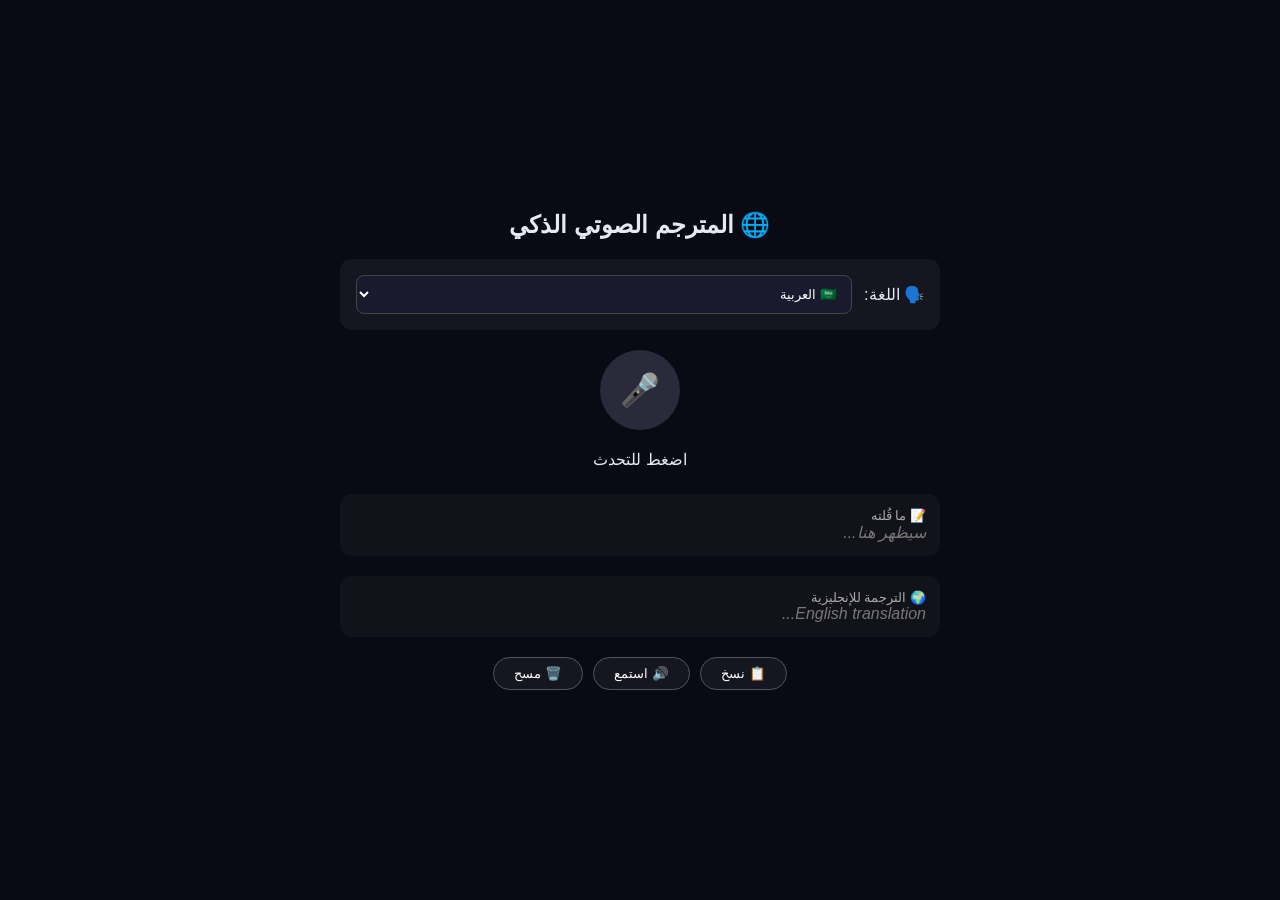
==== index.html @ 53a1d83c "Rename" ====
<!DOCTYPE html>
<html lang="ar" dir="rtl">
<head>
    <meta charset="UTF-8">
    <meta name="viewport" content="width=device-width, initial-scale=1.0">
    <title>🌟 المترجم الصوتي الذكي</title>
    <style>
        :root {
            --bg: #0a0a14;
            --text: #e8e8f0;
            --accent: #4f8fff;
        }
        * { margin:0; padding:0; box-sizing:border-box; }
        body {
            font-family: 'Segoe UI', Tahoma, Geneva, Verdana, sans-serif;
            background: var(--bg);
            color: var(--text);
            min-height: 100vh;
            display: flex;
            align-items: center;
            justify-content: center;
            padding: 20px;
        }
        .container {
            max-width: 600px;
            width: 100%;
            display: flex;
            flex-direction: column;
            gap: 20px;
            text-align: center;
        }
        .warning-box {
            background: #3a1a1a;
            border: 2px solid #ff5252;
            padding: 16px;
            border-radius: 12px;
            display: none;
        }
        .warning-box.show { display: block; }
        .language-card {
            background: rgba(255,255,255,0.05);
            padding: 16px;
            border-radius: 12px;
            display: flex;
            gap: 12px;
            align-items: center;
        }
        select {
            flex:1;
            padding: 10px;
            background: #1a1a2e;
            color: white;
            border: 1px solid #444;
            border-radius: 8px;
        }
        .mic-btn {
            width: 80px;
            height: 80px;
            border-radius: 50%;
            background: #2a2a3a;
            border: none;
            color: white;
            font-size: 2rem;
            cursor: pointer;
            transition: 0.3s;
            margin: 0 auto;
        }
        .mic-btn.recording {
            background: #e63946;
            box-shadow: 0 0 25px #e63946;
        }
        .text-box {
            background: rgba(255,255,255,0.03);
            padding: 14px;
            border-radius: 12px;
            text-align: start;
            min-height: 60px;
        }
        .placeholder { color: #777; font-style: italic; }
        .actions {
            display: flex;
            gap: 10px;
            justify-content: center;
        }
        button {
            padding: 8px 20px;
            border-radius: 20px;
            border: 1px solid #555;
            background: rgba(255,255,255,0.05);
            color: white;
            cursor: pointer;
        }
        .spinner {
            width: 24px;
            height: 24px;
            border: 3px solid rgba(255,255,255,0.2);
            border-top-color: var(--accent);
            border-radius: 50%;
            animation: spin 0.8s linear infinite;
            margin: 0 auto;
            display: none;
        }
        .spinner.active { display: block; }
        @keyframes spin { to { transform: rotate(360deg); } }
    </style>
</head>
<body>
    <div class="container">
        <h2>🌐 المترجم الصوتي الذكي</h2>

        <!-- تنبيه يظهر فقط عند فتح الملف محلياً أو في متصفح الواتساب -->
        <div class="warning-box" id="warningBox">
            ⚠️ <strong>تنبيه:</strong> الموقع مفتوح بطريقة غير آمنة (ملف محلي أو متصفح الواتساب).<br>
            الميكروفون لن يعمل هنا. <br>
            🔗 <strong>الحل:</strong> افتح هذا الرابط في متصفح Chrome أو Safari:<br>
            <span style="color:#4f8fff; word-break: break-all;" id="secureUrl"></span>
        </div>

        <div class="language-card">
            <span>🗣️ اللغة:</span>
            <select id="sourceLanguage">
                <option value="ar-SA" selected>🇸🇦 العربية</option>
                <option value="en-US">🇺🇸 English</option>
                <option value="fr-FR">🇫🇷 Français</option>
                <option value="es-ES">🇪🇸 Español</option>
                <option value="de-DE">🇩🇪 Deutsch</option>
                <option value="zh-CN">🇨🇳 中文</option>
            </select>
        </div>

        <button class="mic-btn" id="micButton">🎤</button>
        <p id="statusText" style="min-height:24px;">اضغط للتحدث</p>
        <div class="spinner" id="spinner"></div>

        <div class="text-box">
            <div style="font-size:0.8rem; color:#aaa;">📝 ما قُلته</div>
            <p id="transcriptText" class="placeholder">سيظهر هنا...</p>
        </div>
        <div class="text-box">
            <div style="font-size:0.8rem; color:#aaa;">🌍 الترجمة للإنجليزية</div>
            <p id="translationText" class="placeholder">English translation...</p>
        </div>

        <div class="actions">
            <button id="copyBtn">📋 نسخ</button>
            <button id="speakBtn">🔊 استمع</button>
            <button id="clearBtn">🗑️ مسح</button>
        </div>
    </div>

    <script>
        (function() {
            // ---------- كشف البيئة غير الآمنة ----------
            const isSecure = window.isSecureContext;
            const isFileProtocol = window.location.protocol === 'file:';
            const isWhatsApp = /WhatsApp/i.test(navigator.userAgent);
            const warningBox = document.getElementById('warningBox');
            const secureUrlSpan = document.getElementById('secureUrl');
            
            if (!isSecure || isFileProtocol || isWhatsApp) {
                warningBox.classList.add('show');
                // ضع هنا الرابط الآمن بعد رفع الموقع (عدله لاحقاً)
                const finalUrl = 'https://YOUR_USERNAME.github.io/translator/translator.html';
                secureUrlSpan.textContent = finalUrl;
            }

            // ---------- العناصر ----------
            const micButton = document.getElementById('micButton');
            const statusText = document.getElementById('statusText');
            const transcriptText = document.getElementById('transcriptText');
            const translationText = document.getElementById('translationText');
            const sourceLanguage = document.getElementById('sourceLanguage');
            const spinner = document.getElementById('spinner');

            let recognition = null;
            let isRecording = false;
            let finalTranscript = '';
            let lastTranslation = '';

            const SpeechRecognition = window.SpeechRecognition || window.webkitSpeechRecognition;
            if (!SpeechRecognition) {
                statusText.textContent = '❌ المتصفح لا يدعم التعرف الصوتي';
                micButton.disabled = true;
                return;
            }

            async function requestPermission() {
                try {
                    const stream = await navigator.mediaDevices.getUserMedia({ audio: true });
                    stream.getTracks().forEach(t => t.stop());
                    return true;
                } catch (e) {
                    statusText.textContent = '⛔ تم رفض الميكروفون. اسمح بالوصول من إعدادات المتصفح.';
                    return false;
                }
            }

            function startRecognition() {
                recognition = new SpeechRecognition();
                recognition.continuous = true;
                recognition.interimResults = true;
                recognition.lang = sourceLanguage.value;
                recognition.maxAlternatives = 1;

                recognition.onstart = () => {
                    isRecording = true;
                    micButton.classList.add('recording');
                    micButton.textContent = '⏺️';
                    statusText.textContent = '🔴 استمع... تحدث الآن';
                    finalTranscript = '';
                    transcriptText.textContent = '';
                    transcriptText.classList.remove('placeholder');
                };

                recognition.onresult = (event) => {
                    let interim = '';
                    for (let i = event.resultIndex; i < event.results.length; i++) {
                        if (event.results[i].isFinal) {
                            finalTranscript += event.results[i][0].transcript;
                        } else {
                            interim += event.results[i][0].transcript;
                        }
                    }
                    transcriptText.textContent = (finalTranscript + interim).trim() || '...';
                    transcriptText.classList.remove('placeholder');

                    if (finalTranscript.trim()) {
                        translate(finalTranscript.trim());
                    }
                };

                recognition.onerror = (e) => {
                    if (e.error === 'no-speech') {
                        statusText.textContent = '🎤 لم أسمع شيئاً، حاول مجدداً';
                    } else if (e.error === 'not-allowed') {
                        statusText.textContent = '⛔ صلاحية الميكروفون مرفوضة';
                        stopAll();
                    } else {
                        statusText.textContent = '⚠️ خطأ: ' + e.error;
                    }
                };

                recognition.onend = () => {
                    if (isRecording) {
                        try { recognition.start(); } catch (e) { stopAll(); }
                    } else {
                        stopUI();
                    }
                };

                recognition.start();
            }

            function stopUI() {
                isRecording = false;
                micButton.classList.remove('recording');
                micButton.textContent = '🎤';
                if (finalTranscript) statusText.textContent = '✅ تم';
                else statusText.textContent = 'اضغط للتحدث';
            }

            function stopAll() {
                isRecording = false;
                if (recognition) {
                    try { recognition.stop(); } catch (e) {}
                }
                stopUI();
            }

            async function translate(text) {
                if (text.length < 3) return;
                spinner.classList.add('active');
                translationText.textContent = 'جاري الترجمة...';
                const lang = sourceLanguage.value.split('-')[0];
                try {
                    const res = await fetch(`https://translate.googleapis.com/translate_a/single?client=gtx&sl=${lang}&tl=en&dt=t&q=${encodeURIComponent(text)}`);
                    const data = await res.json();
                    if (data && data[0]) {
                        let out = '';
                        data[0].forEach(seg => { if (seg[0]) out += seg[0]; });
                        translationText.textContent = out.trim();
                        lastTranslation = out.trim();
                        translationText.classList.remove('placeholder');
                    } else {
                        throw new Error('فشل');
                    }
                } catch (e) {
                    translationText.textContent = '⚠️ تعذرت الترجمة';
                } finally {
                    spinner.classList.remove('active');
                }
            }

            micButton.addEventListener('click', async () => {
                if (isRecording) {
                    stopAll();
                } else {
                    // إذا كان الموقع غير آمن أساساً فلن نحاول
                    if (!isSecure && !isFileProtocol) {
                        statusText.textContent = '⚠️ افتح الرابط الآمن ليشتغل الميكروفون';
                        return;
                    }
                    const ok = await requestPermission();
                    if (!ok) return;
                    if (recognition) {
                        try { recognition.stop(); } catch (e) {}
                    }
                    startRecognition();
                }
            });

            sourceLanguage.addEventListener('change', () => {
                if (isRecording) {
                    stopAll();
                    statusText.textContent = '🔄 تم تغيير اللغة. اضغط للتحدث.';
                }
            });

            document.getElementById('copyBtn').addEventListener('click', () => {
                const txt = lastTranslation || translationText.textContent;
                if (!txt || txt.includes('تعذرت') || txt.includes('English')) return;
                navigator.clipboard.writeText(txt).then(() => {
                    statusText.textContent = '📋 تم النسخ';
                    setTimeout(() => statusText.textContent = 'اضغط للتحدث', 2000);
                });
            });

            document.getElementById('speakBtn').addEventListener('click', () => {
                if (!lastTranslation) return;
                const u = new SpeechSynthesisUtterance(lastTranslation);
                u.lang = 'en-US';
                window.speechSynthesis.speak(u);
            });

            document.getElementById('clearBtn').addEventListener('click', () => {
                finalTranscript = '';
                lastTranslation = '';
                transcriptText.textContent = 'سيظهر هنا...';
                transcriptText.classList.add('placeholder');
                translationText.textContent = 'English translation...';
                translationText.classList.add('placeholder');
                statusText.textContent = 'اضغط للتحدث';
                stopAll();
            });
        })();
    </script>
</body>
</html>
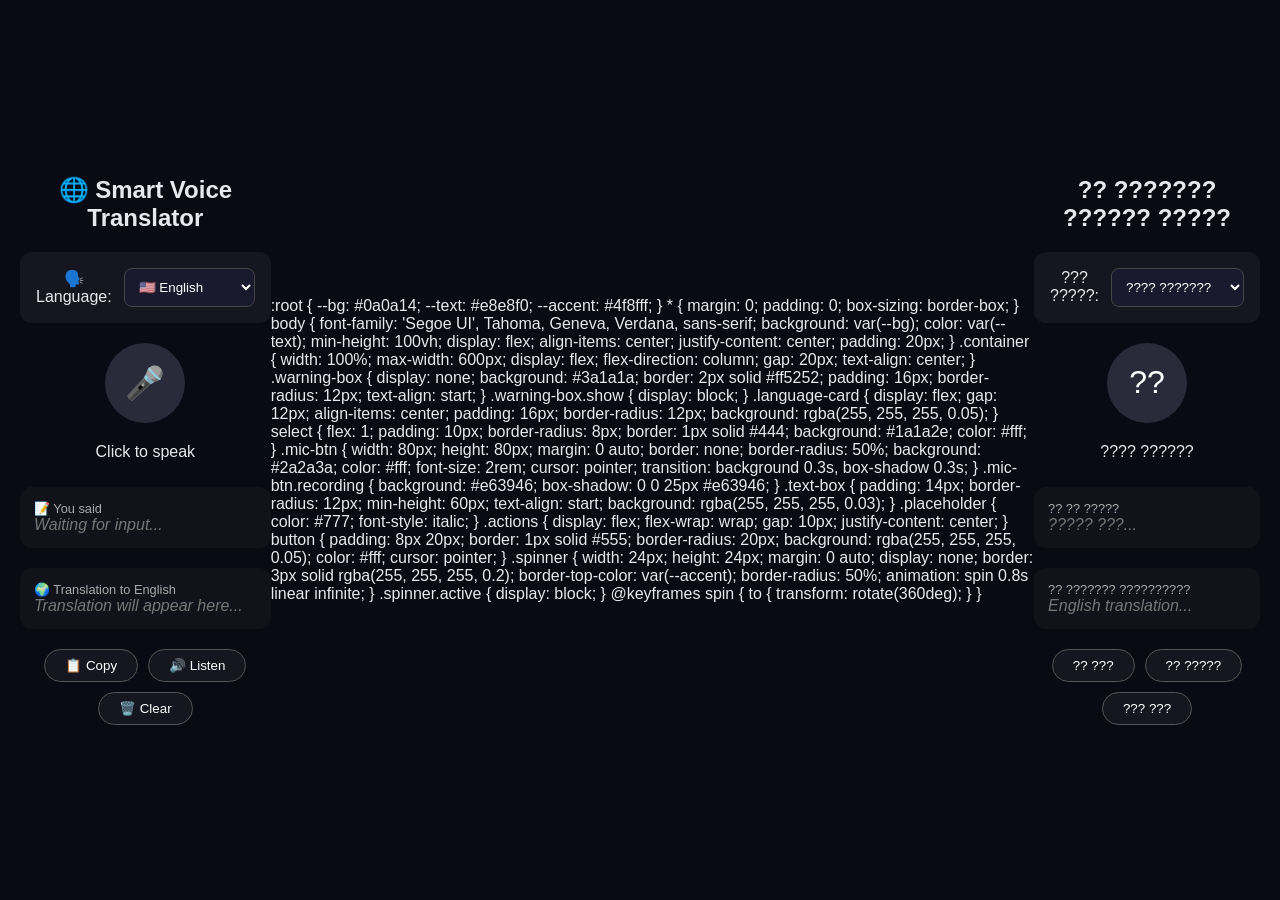
==== commit d465ceb4: "Cleanup  code Co-authored-by: Copilot <copilot@github.com>" ====
--- a/index.html
+++ b/index.html
@@ -1,16 +1,80 @@
 <!DOCTYPE html>
-<html lang="ar" dir="rtl">
+<html lang="en">
 <head>
     <meta charset="UTF-8">
     <meta name="viewport" content="width=device-width, initial-scale=1.0">
-    <title>🌟 المترجم الصوتي الذكي</title>
-    <style>
+    <title>🌟 Smart Voice Translator</title>
+    <link rel="stylesheet" href="styles.css">
+</head>
+<body>
+    <div class="container">
+        <h2>🌐 Smart Voice Translator</h2>
+
+        <!-- Warning shown when opened from insecure context (file://) or WhatsApp browser -->
+        <div class="warning-box" id="warningBox">
+            ⚠️ <strong>Warning:</strong> This page is opened from an insecure context (local file or WhatsApp browser).
+            Microphone access will not work here.
+            🔗 <strong>Solution:</strong> Open this link in Chrome or Safari:
+            <div id="secureUrl" style="color:#4f8fff; word-break: break-all;"></div>
+        </div>
+
+        <!-- Language Selection Dropdown -->
+        <div class="language-card">
+            <span>🗣️ Language:</span>
+            <select id="sourceLanguage">
+                <option value="en-US" selected>🇺🇸 English</option>
+                <option value="es-ES">🇪🇸 Spanish</option>
+                <option value="fr-FR">🇫🇷 French</option>
+                <option value="de-DE">🇩🇪 German</option>
+                <option value="it-IT">🇮🇹 Italian</option>
+                <option value="pt-BR">🇧🇷 Portuguese</option>
+                <option value="ja-JP">🇯🇵 Japanese</option>
+                <option value="zh-CN">🇨🇳 Chinese</option>
+                <option value="ar-SA">🇸🇦 Arabic</option>
+            </select>
+        </div>
+
+        <!-- Main Microphone Button -->
+        <button class="mic-btn" id="micButton">🎤</button>
+        <p id="statusText" style="min-height:24px;">Click to speak</p>
+        <div class="spinner" id="spinner"></div>
+
+        <!-- Recognized Text Display -->
+        <div class="text-box">
+            <div style="font-size:0.8rem; color:#aaa;">📝 You said</div>
+            <p id="transcriptText" class="placeholder">Waiting for input...</p>
+        </div>
+
+        <!-- Translation Display -->
+        <div class="text-box">
+            <div style="font-size:0.8rem; color:#aaa;">🌍 Translation to English</div>
+            <p id="translationText" class="placeholder">Translation will appear here...</p>
+        </div>
+
+        <!-- Action Buttons -->
+        <div class="actions">
+            <button id="copyBtn">📋 Copy</button>
+            <button id="speakBtn">🔊 Listen</button>
+            <button id="clearBtn">🗑️ Clear</button>
+        </div>
+    </div>
+
+    <!-- Load JavaScript from external file -->
+    <script src="app.js"></script>
+</body>
+</html>
         :root {
             --bg: #0a0a14;
             --text: #e8e8f0;
             --accent: #4f8fff;
         }
-        * { margin:0; padding:0; box-sizing:border-box; }
+
+        * {
+            margin: 0;
+            padding: 0;
+            box-sizing: border-box;
+        }
+
         body {
             font-family: 'Segoe UI', Tahoma, Geneva, Verdana, sans-serif;
             background: var(--bg);
@@ -21,150 +85,164 @@
             justify-content: center;
             padding: 20px;
         }
+
         .container {
+            width: 100%;
             max-width: 600px;
-            width: 100%;
             display: flex;
             flex-direction: column;
             gap: 20px;
             text-align: center;
         }
+
         .warning-box {
+            display: none;
             background: #3a1a1a;
             border: 2px solid #ff5252;
             padding: 16px;
             border-radius: 12px;
-            display: none;
-        }
-        .warning-box.show { display: block; }
+            text-align: start;
+        }
+
+        .warning-box.show {
+            display: block;
+        }
+
         .language-card {
-            background: rgba(255,255,255,0.05);
-            padding: 16px;
-            border-radius: 12px;
             display: flex;
             gap: 12px;
             align-items: center;
-        }
+            padding: 16px;
+            border-radius: 12px;
+            background: rgba(255, 255, 255, 0.05);
+        }
+
         select {
-            flex:1;
+            flex: 1;
             padding: 10px;
+            border-radius: 8px;
+            border: 1px solid #444;
             background: #1a1a2e;
-            color: white;
-            border: 1px solid #444;
-            border-radius: 8px;
-        }
+            color: #fff;
+        }
+
         .mic-btn {
             width: 80px;
             height: 80px;
+            margin: 0 auto;
+            border: none;
             border-radius: 50%;
             background: #2a2a3a;
-            border: none;
-            color: white;
+            color: #fff;
             font-size: 2rem;
             cursor: pointer;
-            transition: 0.3s;
-            margin: 0 auto;
-        }
+            transition: background 0.3s, box-shadow 0.3s;
+        }
+
         .mic-btn.recording {
             background: #e63946;
             box-shadow: 0 0 25px #e63946;
         }
+
         .text-box {
-            background: rgba(255,255,255,0.03);
             padding: 14px;
             border-radius: 12px;
+            min-height: 60px;
             text-align: start;
-            min-height: 60px;
-        }
-        .placeholder { color: #777; font-style: italic; }
+            background: rgba(255, 255, 255, 0.03);
+        }
+
+        .placeholder {
+            color: #777;
+            font-style: italic;
+        }
+
         .actions {
             display: flex;
+            flex-wrap: wrap;
             gap: 10px;
             justify-content: center;
         }
+
         button {
             padding: 8px 20px;
+            border: 1px solid #555;
             border-radius: 20px;
-            border: 1px solid #555;
-            background: rgba(255,255,255,0.05);
-            color: white;
+            background: rgba(255, 255, 255, 0.05);
+            color: #fff;
             cursor: pointer;
         }
+
         .spinner {
             width: 24px;
             height: 24px;
-            border: 3px solid rgba(255,255,255,0.2);
+            margin: 0 auto;
+            display: none;
+            border: 3px solid rgba(255, 255, 255, 0.2);
             border-top-color: var(--accent);
             border-radius: 50%;
             animation: spin 0.8s linear infinite;
-            margin: 0 auto;
-            display: none;
-        }
-        .spinner.active { display: block; }
-        @keyframes spin { to { transform: rotate(360deg); } }
+        }
+
+        .spinner.active {
+            display: block;
+        }
+
+        @keyframes spin {
+            to {
+                transform: rotate(360deg);
+            }
+        }
     </style>
 </head>
 <body>
     <div class="container">
-        <h2>🌐 المترجم الصوتي الذكي</h2>
-
-        <!-- تنبيه يظهر فقط عند فتح الملف محلياً أو في متصفح الواتساب -->
+        <h2>?? ??????? ?????? ?????</h2>
+
         <div class="warning-box" id="warningBox">
-            ⚠️ <strong>تنبيه:</strong> الموقع مفتوح بطريقة غير آمنة (ملف محلي أو متصفح الواتساب).<br>
-            الميكروفون لن يعمل هنا. <br>
-            🔗 <strong>الحل:</strong> افتح هذا الرابط في متصفح Chrome أو Safari:<br>
-            <span style="color:#4f8fff; word-break: break-all;" id="secureUrl"></span>
+            ?? <strong>?????:</strong> ?????? ????? ?????? ??? ???? (??? ???? ?? ????? ??????).
+            ?????????? ?? ???? ???.
+            ?? <strong>????:</strong> ???? ??? ?????? ?? ????? Chrome ?? Safari:
+            <div id="secureUrl" style="color:#4f8fff; word-break: break-all;"></div>
         </div>
 
         <div class="language-card">
-            <span>🗣️ اللغة:</span>
+            <span>??? ?????:</span>
             <select id="sourceLanguage">
-                <option value="ar-SA" selected>🇸🇦 العربية</option>
-                <option value="en-US">🇺🇸 English</option>
-                <option value="fr-FR">🇫🇷 Français</option>
-                <option value="es-ES">🇪🇸 Español</option>
-                <option value="de-DE">🇩🇪 Deutsch</option>
-                <option value="zh-CN">🇨🇳 中文</option>
+                <option value="ar-SA" selected>???? ???????</option>
+                <option value="en-US">???? English</option>
+                <option value="fr-FR">???? Fran�ais</option>
+                <option value="es-ES">???? Espa�ol</option>
+                <option value="de-DE">???? Deutsch</option>
+                <option value="zh-CN">???? ??</option>
             </select>
         </div>
 
-        <button class="mic-btn" id="micButton">🎤</button>
-        <p id="statusText" style="min-height:24px;">اضغط للتحدث</p>
+        <button class="mic-btn" id="micButton">??</button>
+        <p id="statusText" style="min-height:24px;">???? ??????</p>
         <div class="spinner" id="spinner"></div>
 
         <div class="text-box">
-            <div style="font-size:0.8rem; color:#aaa;">📝 ما قُلته</div>
-            <p id="transcriptText" class="placeholder">سيظهر هنا...</p>
-        </div>
+            <div style="font-size:0.8rem; color:#aaa;">?? ?? ?????</div>
+            <p id="transcriptText" class="placeholder">????? ???...</p>
+        </div>
+
         <div class="text-box">
-            <div style="font-size:0.8rem; color:#aaa;">🌍 الترجمة للإنجليزية</div>
+            <div style="font-size:0.8rem; color:#aaa;">?? ??????? ??????????</div>
             <p id="translationText" class="placeholder">English translation...</p>
         </div>
 
         <div class="actions">
-            <button id="copyBtn">📋 نسخ</button>
-            <button id="speakBtn">🔊 استمع</button>
-            <button id="clearBtn">🗑️ مسح</button>
+            <button id="copyBtn">?? ???</button>
+            <button id="speakBtn">?? ?????</button>
+            <button id="clearBtn">??? ???</button>
         </div>
     </div>
 
     <script>
-        (function() {
-            // ---------- كشف البيئة غير الآمنة ----------
-            const isSecure = window.isSecureContext;
-            const isFileProtocol = window.location.protocol === 'file:';
-            const isWhatsApp = /WhatsApp/i.test(navigator.userAgent);
+        (function () {
             const warningBox = document.getElementById('warningBox');
             const secureUrlSpan = document.getElementById('secureUrl');
-            
-            if (!isSecure || isFileProtocol || isWhatsApp) {
-                warningBox.classList.add('show');
-                // ضع هنا الرابط الآمن بعد رفع الموقع (عدله لاحقاً)
-                const finalUrl = 'https://YOUR_USERNAME.github.io/translator/translator.html';
-                secureUrlSpan.textContent = finalUrl;
-            }
-
-            // ---------- العناصر ----------
             const micButton = document.getElementById('micButton');
             const statusText = document.getElementById('statusText');
             const transcriptText = document.getElementById('transcriptText');
@@ -177,25 +255,65 @@
             let finalTranscript = '';
             let lastTranslation = '';
 
+            const isSecure = window.isSecureContext;
+            const isFileProtocol = window.location.protocol === 'file:';
+            const isWhatsApp = /WhatsApp/i.test(navigator.userAgent);
             const SpeechRecognition = window.SpeechRecognition || window.webkitSpeechRecognition;
-            if (!SpeechRecognition) {
-                statusText.textContent = '❌ المتصفح لا يدعم التعرف الصوتي';
-                micButton.disabled = true;
-                return;
-            }
-
-            async function requestPermission() {
+
+            function showWarning() {
+                if (isSecure && !isFileProtocol && !isWhatsApp) {
+                    return;
+                }
+
+                warningBox.classList.add('show');
+                secureUrlSpan.textContent = 'https://YOUR_USERNAME.github.io/translator/translator.html';
+            }
+
+            function setStatus(message) {
+                statusText.textContent = message;
+            }
+
+            function setTranscript(message) {
+                transcriptText.textContent = message;
+                transcriptText.classList.remove('placeholder');
+            }
+
+            function setTranslation(message) {
+                translationText.textContent = message;
+                translationText.classList.remove('placeholder');
+            }
+
+            function resetUI() {
+                isRecording = false;
+                micButton.classList.remove('recording');
+                micButton.textContent = '??';
+                setStatus(finalTranscript ? '? ??' : '???? ??????');
+            }
+
+            function stopRecognition() {
+                isRecording = false;
+                if (recognition) {
+                    try {
+                        recognition.stop();
+                    } catch (error) {
+                        // ignore
+                    }
+                }
+                resetUI();
+            }
+
+            async function requestMicPermission() {
                 try {
                     const stream = await navigator.mediaDevices.getUserMedia({ audio: true });
-                    stream.getTracks().forEach(t => t.stop());
+                    stream.getTracks().forEach(track => track.stop());
                     return true;
-                } catch (e) {
-                    statusText.textContent = '⛔ تم رفض الميكروفون. اسمح بالوصول من إعدادات المتصفح.';
+                } catch (error) {
+                    setStatus('? ?? ??? ??????????. ???? ??????? ?? ??????? ???????.');
                     return false;
                 }
             }
 
-            function startRecognition() {
+            function initRecognition() {
                 recognition = new SpeechRecognition();
                 recognition.continuous = true;
                 recognition.interimResults = true;
@@ -205,87 +323,79 @@
                 recognition.onstart = () => {
                     isRecording = true;
                     micButton.classList.add('recording');
-                    micButton.textContent = '⏺️';
-                    statusText.textContent = '🔴 استمع... تحدث الآن';
+                    micButton.textContent = '??';
+                    setStatus('?? ?????... ???? ????');
                     finalTranscript = '';
-                    transcriptText.textContent = '';
-                    transcriptText.classList.remove('placeholder');
+                    setTranscript('');
                 };
 
                 recognition.onresult = (event) => {
-                    let interim = '';
+                    let interimText = '';
                     for (let i = event.resultIndex; i < event.results.length; i++) {
+                        const transcript = event.results[i][0].transcript;
                         if (event.results[i].isFinal) {
-                            finalTranscript += event.results[i][0].transcript;
+                            finalTranscript += transcript;
                         } else {
-                            interim += event.results[i][0].transcript;
+                            interimText += transcript;
                         }
                     }
-                    transcriptText.textContent = (finalTranscript + interim).trim() || '...';
-                    transcriptText.classList.remove('placeholder');
-
-                    if (finalTranscript.trim()) {
-                        translate(finalTranscript.trim());
+                    setTranscript((finalTranscript + interimText).trim() || '...');
+                    if (finalTranscript.trim().length >= 3) {
+                        translateText(finalTranscript.trim());
                     }
                 };
 
-                recognition.onerror = (e) => {
-                    if (e.error === 'no-speech') {
-                        statusText.textContent = '🎤 لم أسمع شيئاً، حاول مجدداً';
-                    } else if (e.error === 'not-allowed') {
-                        statusText.textContent = '⛔ صلاحية الميكروفون مرفوضة';
-                        stopAll();
+                recognition.onerror = (event) => {
+                    if (event.error === 'no-speech') {
+                        setStatus('?? ?? ???? ?????? ???? ??????');
+                    } else if (event.error === 'not-allowed') {
+                        setStatus('? ?????? ?????????? ??????');
+                        stopRecognition();
                     } else {
-                        statusText.textContent = '⚠️ خطأ: ' + e.error;
+                        setStatus('?? ???: ' + event.error);
                     }
                 };
 
                 recognition.onend = () => {
                     if (isRecording) {
-                        try { recognition.start(); } catch (e) { stopAll(); }
+                        try {
+                            recognition.start();
+                        } catch (error) {
+                            stopRecognition();
+                        }
                     } else {
-                        stopUI();
+                        resetUI();
                     }
                 };
 
                 recognition.start();
             }
 
-            function stopUI() {
-                isRecording = false;
-                micButton.classList.remove('recording');
-                micButton.textContent = '🎤';
-                if (finalTranscript) statusText.textContent = '✅ تم';
-                else statusText.textContent = 'اضغط للتحدث';
-            }
-
-            function stopAll() {
-                isRecording = false;
-                if (recognition) {
-                    try { recognition.stop(); } catch (e) {}
-                }
-                stopUI();
-            }
-
-            async function translate(text) {
-                if (text.length < 3) return;
+            async function translateText(text) {
+                if (text.length < 3) {
+                    return;
+                }
+
                 spinner.classList.add('active');
-                translationText.textContent = 'جاري الترجمة...';
-                const lang = sourceLanguage.value.split('-')[0];
+                setTranslation('???? ???????...');
+                const sourceLang = sourceLanguage.value.split('-')[0];
+                const url = `https://translate.googleapis.com/translate_a/single?client=gtx&sl=${sourceLang}&tl=en&dt=t&q=${encodeURIComponent(text)}`;
+
                 try {
-                    const res = await fetch(`https://translate.googleapis.com/translate_a/single?client=gtx&sl=${lang}&tl=en&dt=t&q=${encodeURIComponent(text)}`);
-                    const data = await res.json();
-                    if (data && data[0]) {
-                        let out = '';
-                        data[0].forEach(seg => { if (seg[0]) out += seg[0]; });
-                        translationText.textContent = out.trim();
-                        lastTranslation = out.trim();
-                        translationText.classList.remove('placeholder');
-                    } else {
-                        throw new Error('فشل');
-                    }
-                } catch (e) {
-                    translationText.textContent = '⚠️ تعذرت الترجمة';
+                    const response = await fetch(url);
+                    const data = await response.json();
+                    const translation = Array.isArray(data[0])
+                        ? data[0].map(segment => segment[0]).join('')
+                        : '';
+
+                    if (!translation) {
+                        throw new Error('Translation failed');
+                    }
+
+                    setTranslation(translation.trim());
+                    lastTranslation = translation.trim();
+                } catch (error) {
+                    setTranslation('?? ????? ???????');
                 } finally {
                     spinner.classList.remove('active');
                 }
@@ -293,56 +403,76 @@
 
             micButton.addEventListener('click', async () => {
                 if (isRecording) {
-                    stopAll();
-                } else {
-                    // إذا كان الموقع غير آمن أساساً فلن نحاول
-                    if (!isSecure && !isFileProtocol) {
-                        statusText.textContent = '⚠️ افتح الرابط الآمن ليشتغل الميكروفون';
-                        return;
-                    }
-                    const ok = await requestPermission();
-                    if (!ok) return;
-                    if (recognition) {
-                        try { recognition.stop(); } catch (e) {}
-                    }
-                    startRecognition();
-                }
+                    stopRecognition();
+                    return;
+                }
+
+                if (!isSecure && !isFileProtocol) {
+                    setStatus('?? ???? ?????? ????? ?????? ??????????');
+                    return;
+                }
+
+                const granted = await requestMicPermission();
+                if (!granted) {
+                    return;
+                }
+
+                if (recognition) {
+                    try {
+                        recognition.stop();
+                    } catch (error) {
+                        // ignore
+                    }
+                }
+
+                initRecognition();
             });
 
             sourceLanguage.addEventListener('change', () => {
-                if (isRecording) {
-                    stopAll();
-                    statusText.textContent = '🔄 تم تغيير اللغة. اضغط للتحدث.';
-                }
+                if (!isRecording) {
+                    return;
+                }
+                stopRecognition();
+                setStatus('?? ?? ????? ?????. ???? ??????.');
             });
 
-            document.getElementById('copyBtn').addEventListener('click', () => {
-                const txt = lastTranslation || translationText.textContent;
-                if (!txt || txt.includes('تعذرت') || txt.includes('English')) return;
-                navigator.clipboard.writeText(txt).then(() => {
-                    statusText.textContent = '📋 تم النسخ';
-                    setTimeout(() => statusText.textContent = 'اضغط للتحدث', 2000);
-                });
+            document.getElementById('copyBtn').addEventListener('click', async () => {
+                const text = lastTranslation || translationText.textContent;
+                if (!text || text.includes('?????') || text.includes('English')) {
+                    return;
+                }
+                await navigator.clipboard.writeText(text);
+                setStatus('?? ?? ?????');
+                setTimeout(() => setStatus('???? ??????'), 2000);
             });
 
             document.getElementById('speakBtn').addEventListener('click', () => {
-                if (!lastTranslation) return;
-                const u = new SpeechSynthesisUtterance(lastTranslation);
-                u.lang = 'en-US';
-                window.speechSynthesis.speak(u);
+                if (!lastTranslation) {
+                    return;
+                }
+                const utterance = new SpeechSynthesisUtterance(lastTranslation);
+                utterance.lang = 'en-US';
+                window.speechSynthesis.speak(utterance);
             });
 
             document.getElementById('clearBtn').addEventListener('click', () => {
                 finalTranscript = '';
                 lastTranslation = '';
-                transcriptText.textContent = 'سيظهر هنا...';
+                transcriptText.textContent = '????? ???...';
                 transcriptText.classList.add('placeholder');
                 translationText.textContent = 'English translation...';
                 translationText.classList.add('placeholder');
-                statusText.textContent = 'اضغط للتحدث';
-                stopAll();
+                setStatus('???? ??????');
+                stopRecognition();
             });
+
+            showWarning();
+
+            if (!SpeechRecognition) {
+                setStatus('? ??????? ?? ???? ?????? ??????');
+                micButton.disabled = true;
+            }
         })();
     </script>
 </body>
-</html>+</html>
--- a/styles.css
+++ b/styles.css
@@ -0,0 +1,145 @@
+/* CSS Variables for Theme */
+:root {
+    --bg: #0a0a14;
+    --text: #e8e8f0;
+    --accent: #4f8fff;
+}
+
+/* Reset Default Browser Styles */
+* {
+    margin: 0;
+    padding: 0;
+    box-sizing: border-box;
+}
+
+/* Body Styling */
+body {
+    font-family: 'Segoe UI', Tahoma, Geneva, Verdana, sans-serif;
+    background: var(--bg);
+    color: var(--text);
+    min-height: 100vh;
+    display: flex;
+    align-items: center;
+    justify-content: center;
+    padding: 20px;
+}
+
+/* Main Container */
+.container {
+    width: 100%;
+    max-width: 600px;
+    display: flex;
+    flex-direction: column;
+    gap: 20px;
+    text-align: center;
+}
+
+/* Warning Box - shown when opening from insecure context */
+.warning-box {
+    display: none;
+    background: #3a1a1a;
+    border: 2px solid #ff5252;
+    padding: 16px;
+    border-radius: 12px;
+    text-align: left;
+}
+
+.warning-box.show {
+    display: block;
+}
+
+/* Language Selection Card */
+.language-card {
+    display: flex;
+    gap: 12px;
+    align-items: center;
+    padding: 16px;
+    border-radius: 12px;
+    background: rgba(255, 255, 255, 0.05);
+}
+
+/* Language Dropdown */
+select {
+    flex: 1;
+    padding: 10px;
+    border-radius: 8px;
+    border: 1px solid #444;
+    background: #1a1a2e;
+    color: #fff;
+}
+
+/* Microphone Button - Large Circular Button */
+.mic-btn {
+    width: 80px;
+    height: 80px;
+    margin: 0 auto;
+    border: none;
+    border-radius: 50%;
+    background: #2a2a3a;
+    color: #fff;
+    font-size: 2rem;
+    cursor: pointer;
+    transition: background 0.3s, box-shadow 0.3s;
+}
+
+/* Active Recording State */
+.mic-btn.recording {
+    background: #e63946;
+    box-shadow: 0 0 25px #e63946;
+}
+
+/* Text Display Boxes */
+.text-box {
+    padding: 14px;
+    border-radius: 12px;
+    min-height: 60px;
+    text-align: left;
+    background: rgba(255, 255, 255, 0.03);
+}
+
+/* Placeholder Text Styling */
+.placeholder {
+    color: #777;
+    font-style: italic;
+}
+
+/* Action Buttons Container */
+.actions {
+    display: flex;
+    flex-wrap: wrap;
+    gap: 10px;
+    justify-content: center;
+}
+
+/* General Button Styling */
+button {
+    padding: 8px 20px;
+    border: 1px solid #555;
+    border-radius: 20px;
+    background: rgba(255, 255, 255, 0.05);
+    color: #fff;
+    cursor: pointer;
+}
+
+/* Loading Spinner */
+.spinner {
+    width: 24px;
+    height: 24px;
+    margin: 0 auto;
+    display: none;
+    border: 3px solid rgba(255, 255, 255, 0.2);
+    border-top-color: var(--accent);
+    border-radius: 50%;
+    animation: spin 0.8s linear infinite;
+}
+
+.spinner.active {
+    display: block;
+}
+
+/* Spinner Animation */
+@keyframes spin {
+    to {
+        transform: rotate(360deg);
+    }
+}
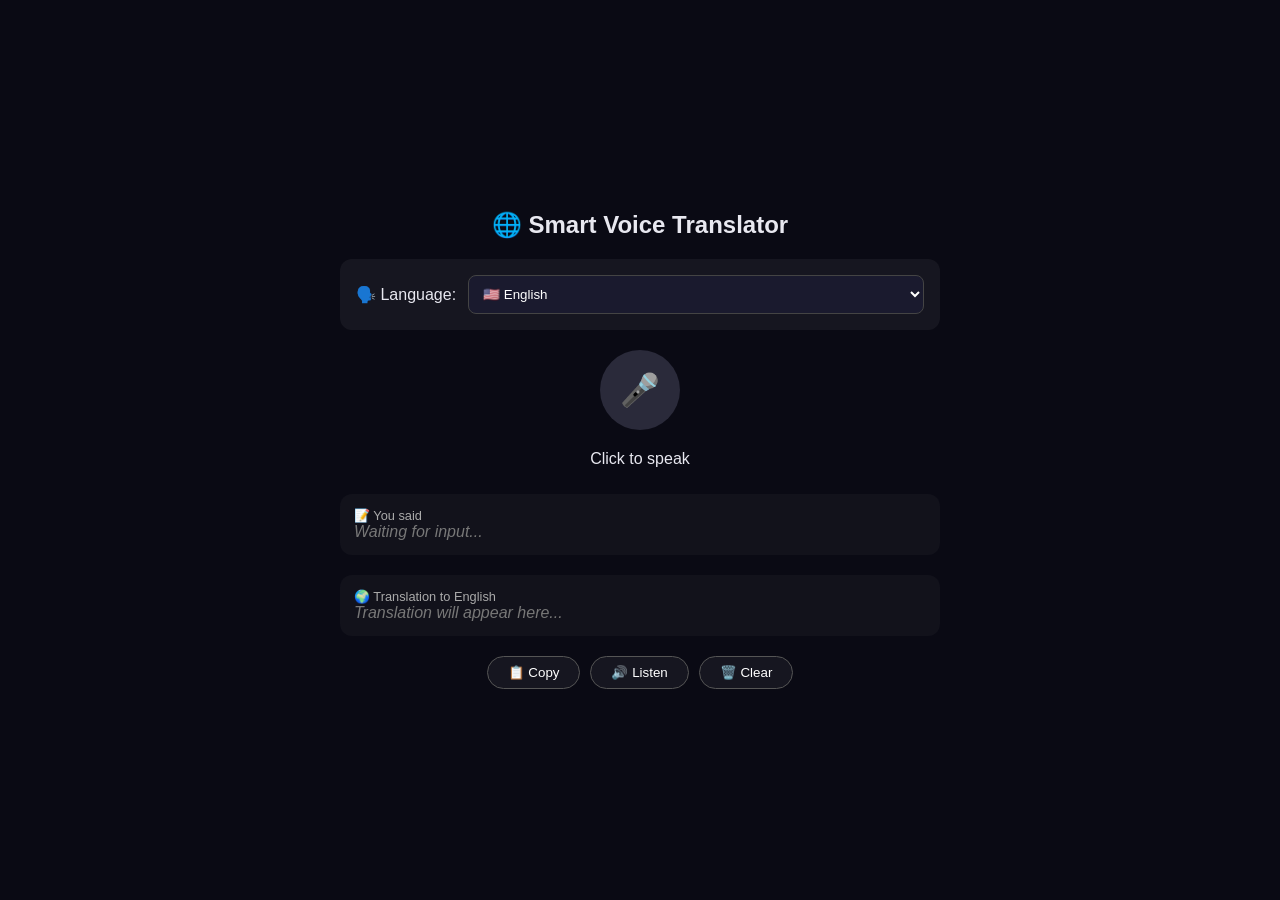
==== commit a446ec7b: "Remove unused CSS and JavaScript code from index.html" ====
--- a/index.html
+++ b/index.html
@@ -63,416 +63,3 @@
     <script src="app.js"></script>
 </body>
 </html>
-        :root {
-            --bg: #0a0a14;
-            --text: #e8e8f0;
-            --accent: #4f8fff;
-        }
-
-        * {
-            margin: 0;
-            padding: 0;
-            box-sizing: border-box;
-        }
-
-        body {
-            font-family: 'Segoe UI', Tahoma, Geneva, Verdana, sans-serif;
-            background: var(--bg);
-            color: var(--text);
-            min-height: 100vh;
-            display: flex;
-            align-items: center;
-            justify-content: center;
-            padding: 20px;
-        }
-
-        .container {
-            width: 100%;
-            max-width: 600px;
-            display: flex;
-            flex-direction: column;
-            gap: 20px;
-            text-align: center;
-        }
-
-        .warning-box {
-            display: none;
-            background: #3a1a1a;
-            border: 2px solid #ff5252;
-            padding: 16px;
-            border-radius: 12px;
-            text-align: start;
-        }
-
-        .warning-box.show {
-            display: block;
-        }
-
-        .language-card {
-            display: flex;
-            gap: 12px;
-            align-items: center;
-            padding: 16px;
-            border-radius: 12px;
-            background: rgba(255, 255, 255, 0.05);
-        }
-
-        select {
-            flex: 1;
-            padding: 10px;
-            border-radius: 8px;
-            border: 1px solid #444;
-            background: #1a1a2e;
-            color: #fff;
-        }
-
-        .mic-btn {
-            width: 80px;
-            height: 80px;
-            margin: 0 auto;
-            border: none;
-            border-radius: 50%;
-            background: #2a2a3a;
-            color: #fff;
-            font-size: 2rem;
-            cursor: pointer;
-            transition: background 0.3s, box-shadow 0.3s;
-        }
-
-        .mic-btn.recording {
-            background: #e63946;
-            box-shadow: 0 0 25px #e63946;
-        }
-
-        .text-box {
-            padding: 14px;
-            border-radius: 12px;
-            min-height: 60px;
-            text-align: start;
-            background: rgba(255, 255, 255, 0.03);
-        }
-
-        .placeholder {
-            color: #777;
-            font-style: italic;
-        }
-
-        .actions {
-            display: flex;
-            flex-wrap: wrap;
-            gap: 10px;
-            justify-content: center;
-        }
-
-        button {
-            padding: 8px 20px;
-            border: 1px solid #555;
-            border-radius: 20px;
-            background: rgba(255, 255, 255, 0.05);
-            color: #fff;
-            cursor: pointer;
-        }
-
-        .spinner {
-            width: 24px;
-            height: 24px;
-            margin: 0 auto;
-            display: none;
-            border: 3px solid rgba(255, 255, 255, 0.2);
-            border-top-color: var(--accent);
-            border-radius: 50%;
-            animation: spin 0.8s linear infinite;
-        }
-
-        .spinner.active {
-            display: block;
-        }
-
-        @keyframes spin {
-            to {
-                transform: rotate(360deg);
-            }
-        }
-    </style>
-</head>
-<body>
-    <div class="container">
-        <h2>?? ??????? ?????? ?????</h2>
-
-        <div class="warning-box" id="warningBox">
-            ?? <strong>?????:</strong> ?????? ????? ?????? ??? ???? (??? ???? ?? ????? ??????).
-            ?????????? ?? ???? ???.
-            ?? <strong>????:</strong> ???? ??? ?????? ?? ????? Chrome ?? Safari:
-            <div id="secureUrl" style="color:#4f8fff; word-break: break-all;"></div>
-        </div>
-
-        <div class="language-card">
-            <span>??? ?????:</span>
-            <select id="sourceLanguage">
-                <option value="ar-SA" selected>???? ???????</option>
-                <option value="en-US">???? English</option>
-                <option value="fr-FR">???? Fran�ais</option>
-                <option value="es-ES">???? Espa�ol</option>
-                <option value="de-DE">???? Deutsch</option>
-                <option value="zh-CN">???? ??</option>
-            </select>
-        </div>
-
-        <button class="mic-btn" id="micButton">??</button>
-        <p id="statusText" style="min-height:24px;">???? ??????</p>
-        <div class="spinner" id="spinner"></div>
-
-        <div class="text-box">
-            <div style="font-size:0.8rem; color:#aaa;">?? ?? ?????</div>
-            <p id="transcriptText" class="placeholder">????? ???...</p>
-        </div>
-
-        <div class="text-box">
-            <div style="font-size:0.8rem; color:#aaa;">?? ??????? ??????????</div>
-            <p id="translationText" class="placeholder">English translation...</p>
-        </div>
-
-        <div class="actions">
-            <button id="copyBtn">?? ???</button>
-            <button id="speakBtn">?? ?????</button>
-            <button id="clearBtn">??? ???</button>
-        </div>
-    </div>
-
-    <script>
-        (function () {
-            const warningBox = document.getElementById('warningBox');
-            const secureUrlSpan = document.getElementById('secureUrl');
-            const micButton = document.getElementById('micButton');
-            const statusText = document.getElementById('statusText');
-            const transcriptText = document.getElementById('transcriptText');
-            const translationText = document.getElementById('translationText');
-            const sourceLanguage = document.getElementById('sourceLanguage');
-            const spinner = document.getElementById('spinner');
-
-            let recognition = null;
-            let isRecording = false;
-            let finalTranscript = '';
-            let lastTranslation = '';
-
-            const isSecure = window.isSecureContext;
-            const isFileProtocol = window.location.protocol === 'file:';
-            const isWhatsApp = /WhatsApp/i.test(navigator.userAgent);
-            const SpeechRecognition = window.SpeechRecognition || window.webkitSpeechRecognition;
-
-            function showWarning() {
-                if (isSecure && !isFileProtocol && !isWhatsApp) {
-                    return;
-                }
-
-                warningBox.classList.add('show');
-                secureUrlSpan.textContent = 'https://YOUR_USERNAME.github.io/translator/translator.html';
-            }
-
-            function setStatus(message) {
-                statusText.textContent = message;
-            }
-
-            function setTranscript(message) {
-                transcriptText.textContent = message;
-                transcriptText.classList.remove('placeholder');
-            }
-
-            function setTranslation(message) {
-                translationText.textContent = message;
-                translationText.classList.remove('placeholder');
-            }
-
-            function resetUI() {
-                isRecording = false;
-                micButton.classList.remove('recording');
-                micButton.textContent = '??';
-                setStatus(finalTranscript ? '? ??' : '???? ??????');
-            }
-
-            function stopRecognition() {
-                isRecording = false;
-                if (recognition) {
-                    try {
-                        recognition.stop();
-                    } catch (error) {
-                        // ignore
-                    }
-                }
-                resetUI();
-            }
-
-            async function requestMicPermission() {
-                try {
-                    const stream = await navigator.mediaDevices.getUserMedia({ audio: true });
-                    stream.getTracks().forEach(track => track.stop());
-                    return true;
-                } catch (error) {
-                    setStatus('? ?? ??? ??????????. ???? ??????? ?? ??????? ???????.');
-                    return false;
-                }
-            }
-
-            function initRecognition() {
-                recognition = new SpeechRecognition();
-                recognition.continuous = true;
-                recognition.interimResults = true;
-                recognition.lang = sourceLanguage.value;
-                recognition.maxAlternatives = 1;
-
-                recognition.onstart = () => {
-                    isRecording = true;
-                    micButton.classList.add('recording');
-                    micButton.textContent = '??';
-                    setStatus('?? ?????... ???? ????');
-                    finalTranscript = '';
-                    setTranscript('');
-                };
-
-                recognition.onresult = (event) => {
-                    let interimText = '';
-                    for (let i = event.resultIndex; i < event.results.length; i++) {
-                        const transcript = event.results[i][0].transcript;
-                        if (event.results[i].isFinal) {
-                            finalTranscript += transcript;
-                        } else {
-                            interimText += transcript;
-                        }
-                    }
-                    setTranscript((finalTranscript + interimText).trim() || '...');
-                    if (finalTranscript.trim().length >= 3) {
-                        translateText(finalTranscript.trim());
-                    }
-                };
-
-                recognition.onerror = (event) => {
-                    if (event.error === 'no-speech') {
-                        setStatus('?? ?? ???? ?????? ???? ??????');
-                    } else if (event.error === 'not-allowed') {
-                        setStatus('? ?????? ?????????? ??????');
-                        stopRecognition();
-                    } else {
-                        setStatus('?? ???: ' + event.error);
-                    }
-                };
-
-                recognition.onend = () => {
-                    if (isRecording) {
-                        try {
-                            recognition.start();
-                        } catch (error) {
-                            stopRecognition();
-                        }
-                    } else {
-                        resetUI();
-                    }
-                };
-
-                recognition.start();
-            }
-
-            async function translateText(text) {
-                if (text.length < 3) {
-                    return;
-                }
-
-                spinner.classList.add('active');
-                setTranslation('???? ???????...');
-                const sourceLang = sourceLanguage.value.split('-')[0];
-                const url = `https://translate.googleapis.com/translate_a/single?client=gtx&sl=${sourceLang}&tl=en&dt=t&q=${encodeURIComponent(text)}`;
-
-                try {
-                    const response = await fetch(url);
-                    const data = await response.json();
-                    const translation = Array.isArray(data[0])
-                        ? data[0].map(segment => segment[0]).join('')
-                        : '';
-
-                    if (!translation) {
-                        throw new Error('Translation failed');
-                    }
-
-                    setTranslation(translation.trim());
-                    lastTranslation = translation.trim();
-                } catch (error) {
-                    setTranslation('?? ????? ???????');
-                } finally {
-                    spinner.classList.remove('active');
-                }
-            }
-
-            micButton.addEventListener('click', async () => {
-                if (isRecording) {
-                    stopRecognition();
-                    return;
-                }
-
-                if (!isSecure && !isFileProtocol) {
-                    setStatus('?? ???? ?????? ????? ?????? ??????????');
-                    return;
-                }
-
-                const granted = await requestMicPermission();
-                if (!granted) {
-                    return;
-                }
-
-                if (recognition) {
-                    try {
-                        recognition.stop();
-                    } catch (error) {
-                        // ignore
-                    }
-                }
-
-                initRecognition();
-            });
-
-            sourceLanguage.addEventListener('change', () => {
-                if (!isRecording) {
-                    return;
-                }
-                stopRecognition();
-                setStatus('?? ?? ????? ?????. ???? ??????.');
-            });
-
-            document.getElementById('copyBtn').addEventListener('click', async () => {
-                const text = lastTranslation || translationText.textContent;
-                if (!text || text.includes('?????') || text.includes('English')) {
-                    return;
-                }
-                await navigator.clipboard.writeText(text);
-                setStatus('?? ?? ?????');
-                setTimeout(() => setStatus('???? ??????'), 2000);
-            });
-
-            document.getElementById('speakBtn').addEventListener('click', () => {
-                if (!lastTranslation) {
-                    return;
-                }
-                const utterance = new SpeechSynthesisUtterance(lastTranslation);
-                utterance.lang = 'en-US';
-                window.speechSynthesis.speak(utterance);
-            });
-
-            document.getElementById('clearBtn').addEventListener('click', () => {
-                finalTranscript = '';
-                lastTranslation = '';
-                transcriptText.textContent = '????? ???...';
-                transcriptText.classList.add('placeholder');
-                translationText.textContent = 'English translation...';
-                translationText.classList.add('placeholder');
-                setStatus('???? ??????');
-                stopRecognition();
-            });
-
-            showWarning();
-
-            if (!SpeechRecognition) {
-                setStatus('? ??????? ?? ???? ?????? ??????');
-                micButton.disabled = true;
-            }
-        })();
-    </script>
-</body>
-</html>
